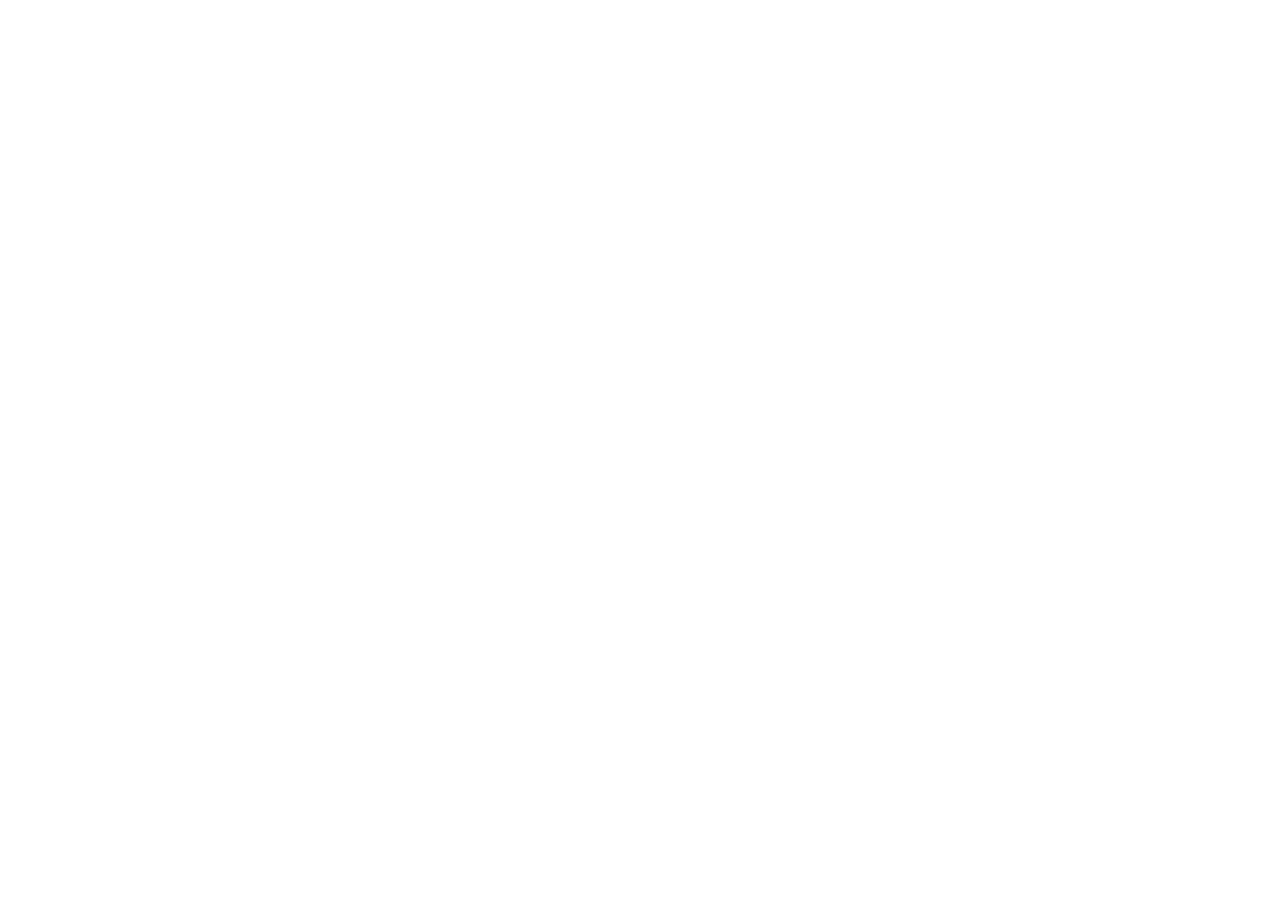
==== index.html @ 18ece186 "mmm" ====
<!DOCTYPE html>

<html lang="hu">
    <head>
        <meta name="description" content="">
        <meta name="keywords" content="">
        <meta http-equiv="Content-Type" content="text/html;charset=UTF-8">
        <title></title>
        <link rel="stylesheet" href="formazasok.css">
    </head>
    <body>
        <main>
            <header>

            </header>
            <nav>
                
            </nav>
            <article>

            </article>
            <footer>

            </footer>
        </main>
    </body>
</html>
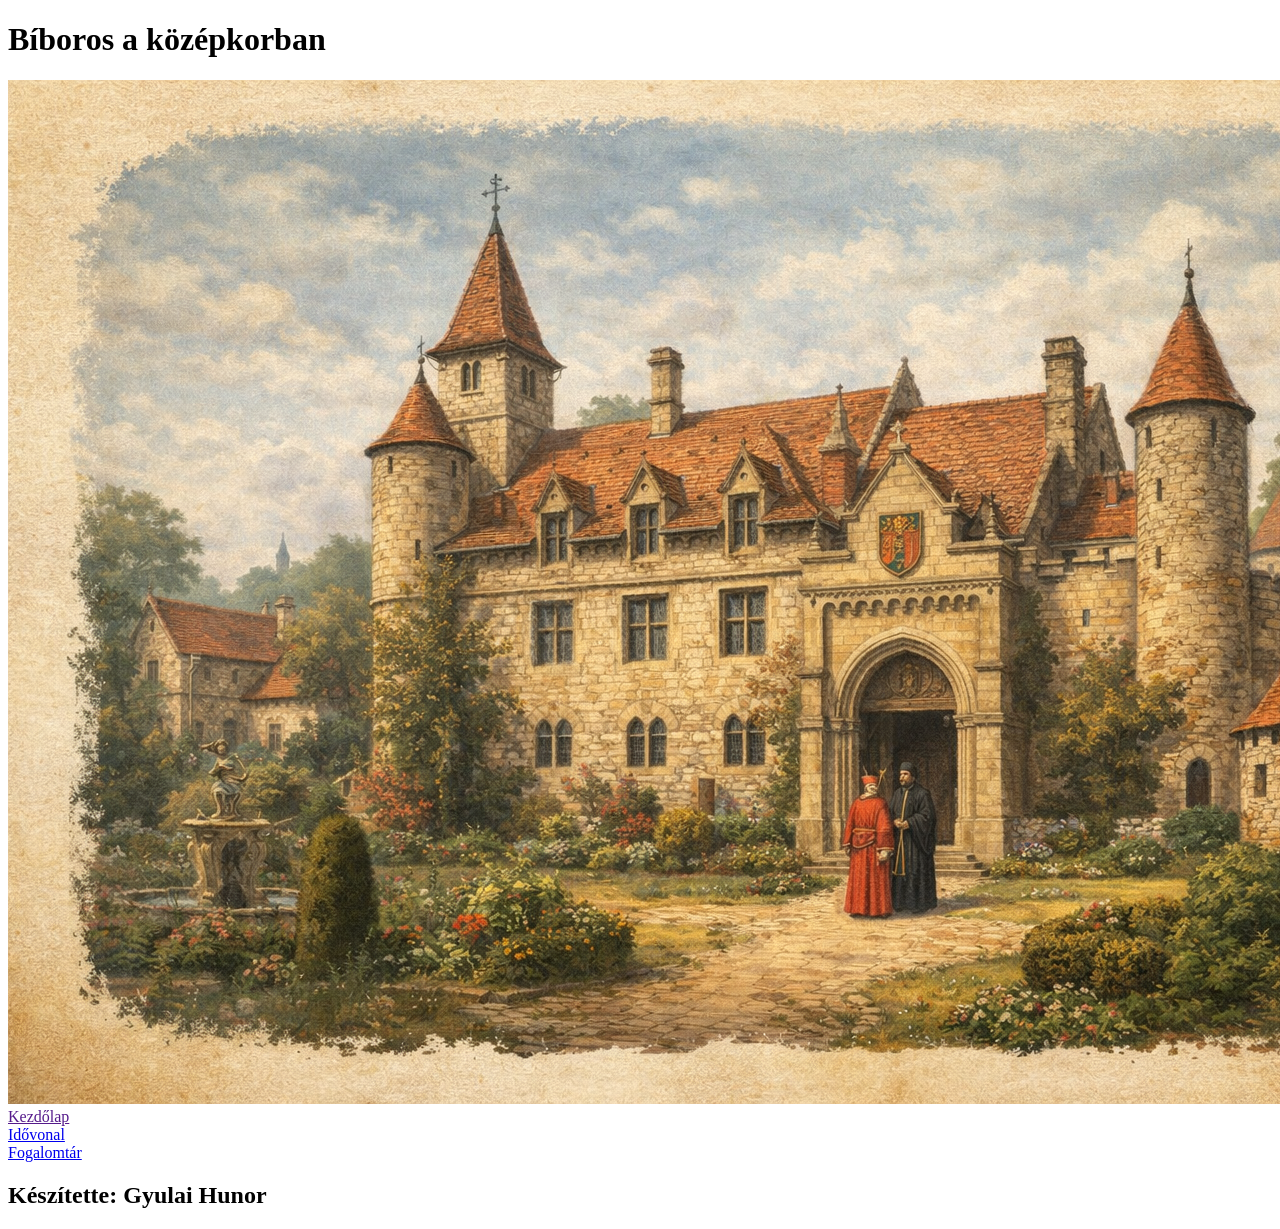
==== commit 473fbd93: "kepek/index_folytatas" ====
--- a/index.html
+++ b/index.html
@@ -5,22 +5,36 @@
         <meta name="description" content="">
         <meta name="keywords" content="">
         <meta http-equiv="Content-Type" content="text/html;charset=UTF-8">
-        <title></title>
+        <title>Gyulai Hunor</title>
         <link rel="stylesheet" href="formazasok.css">
     </head>
     <body>
         <main>
             <header>
-
+                <h1>Bíboros a középkorban</h1>
+                <img src="kepek/templom_udvar.png" alt="templom udvar">
             </header>
             <nav>
-                
+                <div>
+                    <a href="">Kezdőlap</a>
+                </div>
+                <div>
+                    <a href="HTML/idovonal.html">Idővonal</a>
+                </div>
+                <div>
+                    <a href="HTML/fogalomtar.html">Fogalomtár</a>
+                </div>
             </nav>
             <article>
+                <div>
 
+                </div>
+                <div>
+
+                </div>
             </article>
             <footer>
-
+                <h2>Készítette: Gyulai Hunor</h2>
             </footer>
         </main>
     </body>
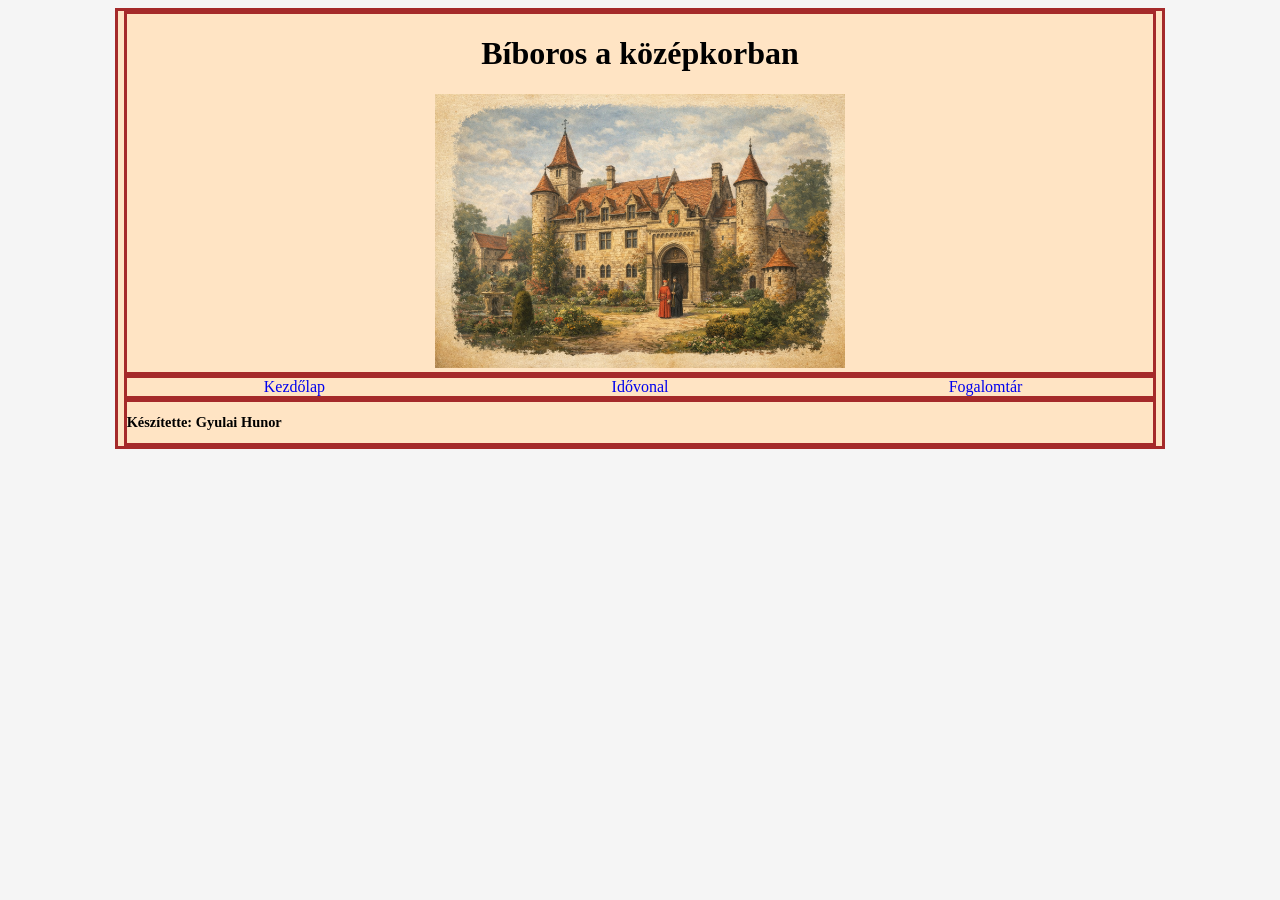
==== commit 835a5c4c: "CSS_HTML_uj_kep(haszontalan)" ====
--- a/index.html
+++ b/index.html
@@ -6,7 +6,7 @@
         <meta name="keywords" content="">
         <meta http-equiv="Content-Type" content="text/html;charset=UTF-8">
         <title>Gyulai Hunor</title>
-        <link rel="stylesheet" href="formazasok.css">
+        <link rel="stylesheet" href="CSS/formazasok.css">
     </head>
     <body>
         <main>
@@ -16,7 +16,7 @@
             </header>
             <nav>
                 <div>
-                    <a href="">Kezdőlap</a>
+                    <a href="index.html">Kezdőlap</a>
                 </div>
                 <div>
                     <a href="HTML/idovonal.html">Idővonal</a>
--- a/CSS/formazasok.css
+++ b/CSS/formazasok.css
@@ -0,0 +1,46 @@
+*{
+    box-sizing: border-box;
+}
+body{
+    background-color: whitesmoke;
+}
+main{
+    width: 83%;
+    margin: auto;
+    border: 3px solid brown;
+    background-color: bisque;
+}
+h1{
+    font-family: old english text mt, serif;
+}
+img{
+    width: 40%;
+    max-width: 1000px;
+    height: auto;
+}
+h2{
+    font-size: 90%;
+}
+header{
+    width: 99%;
+    margin: auto;
+    text-align: center;
+    border: 3px solid brown;
+}
+footer{
+    width: 99%;
+    margin: auto;
+    border: 3px solid brown;
+}
+nav{
+    text-align: center;
+    width: 99%;
+    margin: auto;
+    display: grid;
+    grid-template-columns: 1fr 1fr 1fr;
+    gap: 10px;
+    border: 3px solid brown;
+}
+a{
+    text-decoration: none;
+}
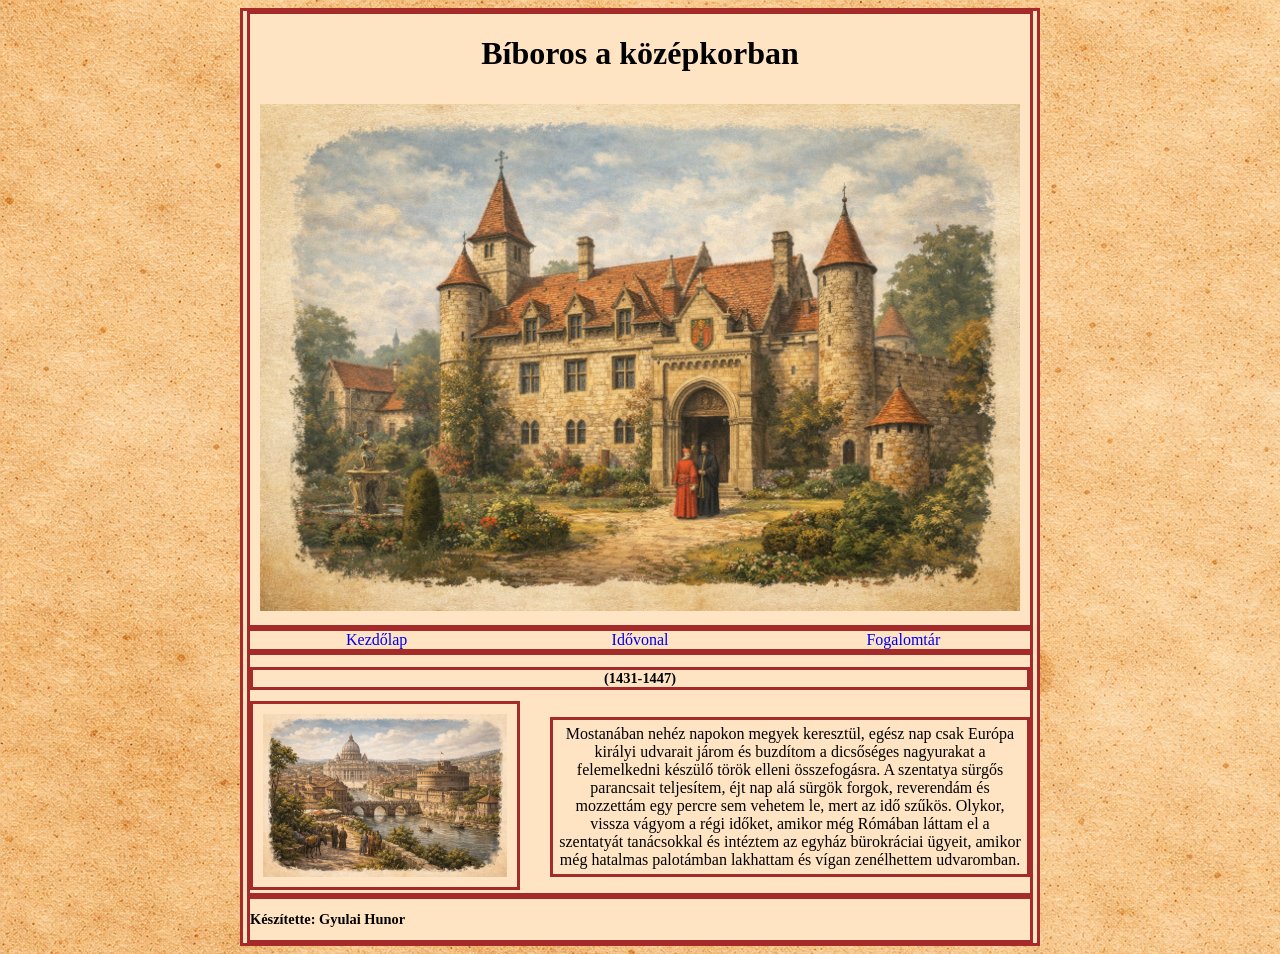
==== commit c12cc8bc: "Hunor" ====
--- a/index.html
+++ b/index.html
@@ -27,7 +27,15 @@
             </nav>
             <article>
                 <div>
-
+                    <h2 id="cimegy">
+                        (1431-1447)
+                    </h2>
+                    <div class="ezer">
+                        <img id="kepegy" src="kepek/Vatikan.png" alt="Vatikán">
+                        <p>
+                            Mostanában nehéz napokon megyek keresztül, egész nap csak Európa királyi udvarait járom és buzdítom a dicsőséges nagyurakat a felemelkedni készülő török elleni összefogásra. A szentatya sürgős parancsait teljesítem, éjt nap alá sürgök forgok, reverendám és mozzettám egy percre sem vehetem le, mert az idő szűkös. Olykor, vissza vágyom a régi időket, amikor még Rómában láttam el a szentatyát tanácsokkal és intéztem az egyház bürokráciai ügyeit, amikor még hatalmas palotámban lakhattam és vígan zenélhettem udvaromban.
+                        </p>
+                    </div>
                 </div>
                 <div>
 
--- a/CSS/formazasok.css
+++ b/CSS/formazasok.css
@@ -1,22 +1,45 @@
 *{
     box-sizing: border-box;
 }
-body{
-    background-color: whitesmoke;
+body {
+  background-image: url("../kepek/hatter.png");
 }
 main{
     width: 83%;
     margin: auto;
+    max-width: 800px;
     border: 3px solid brown;
     background-color: bisque;
+}
+article{
+    width: 99%;
+    margin: auto;
+    text-align: center;
+    border: 3px solid brown;
+}
+.ezer{
+    display: grid;
+    grid-template-columns: 300px 1fr;
 }
 h1{
     font-family: old english text mt, serif;
 }
-img{
-    width: 40%;
+#kepegy{
+    width: 90%;
     max-width: 1000px;
     height: auto;
+    border: 3px solid brown; 
+}
+#cimegy{
+    border: 3px solid brown;
+}
+p{
+    padding: 5px;
+    border: 3px solid brown;
+}
+img{
+    padding: 10px;
+    width: 100%;
 }
 h2{
     font-size: 90%;
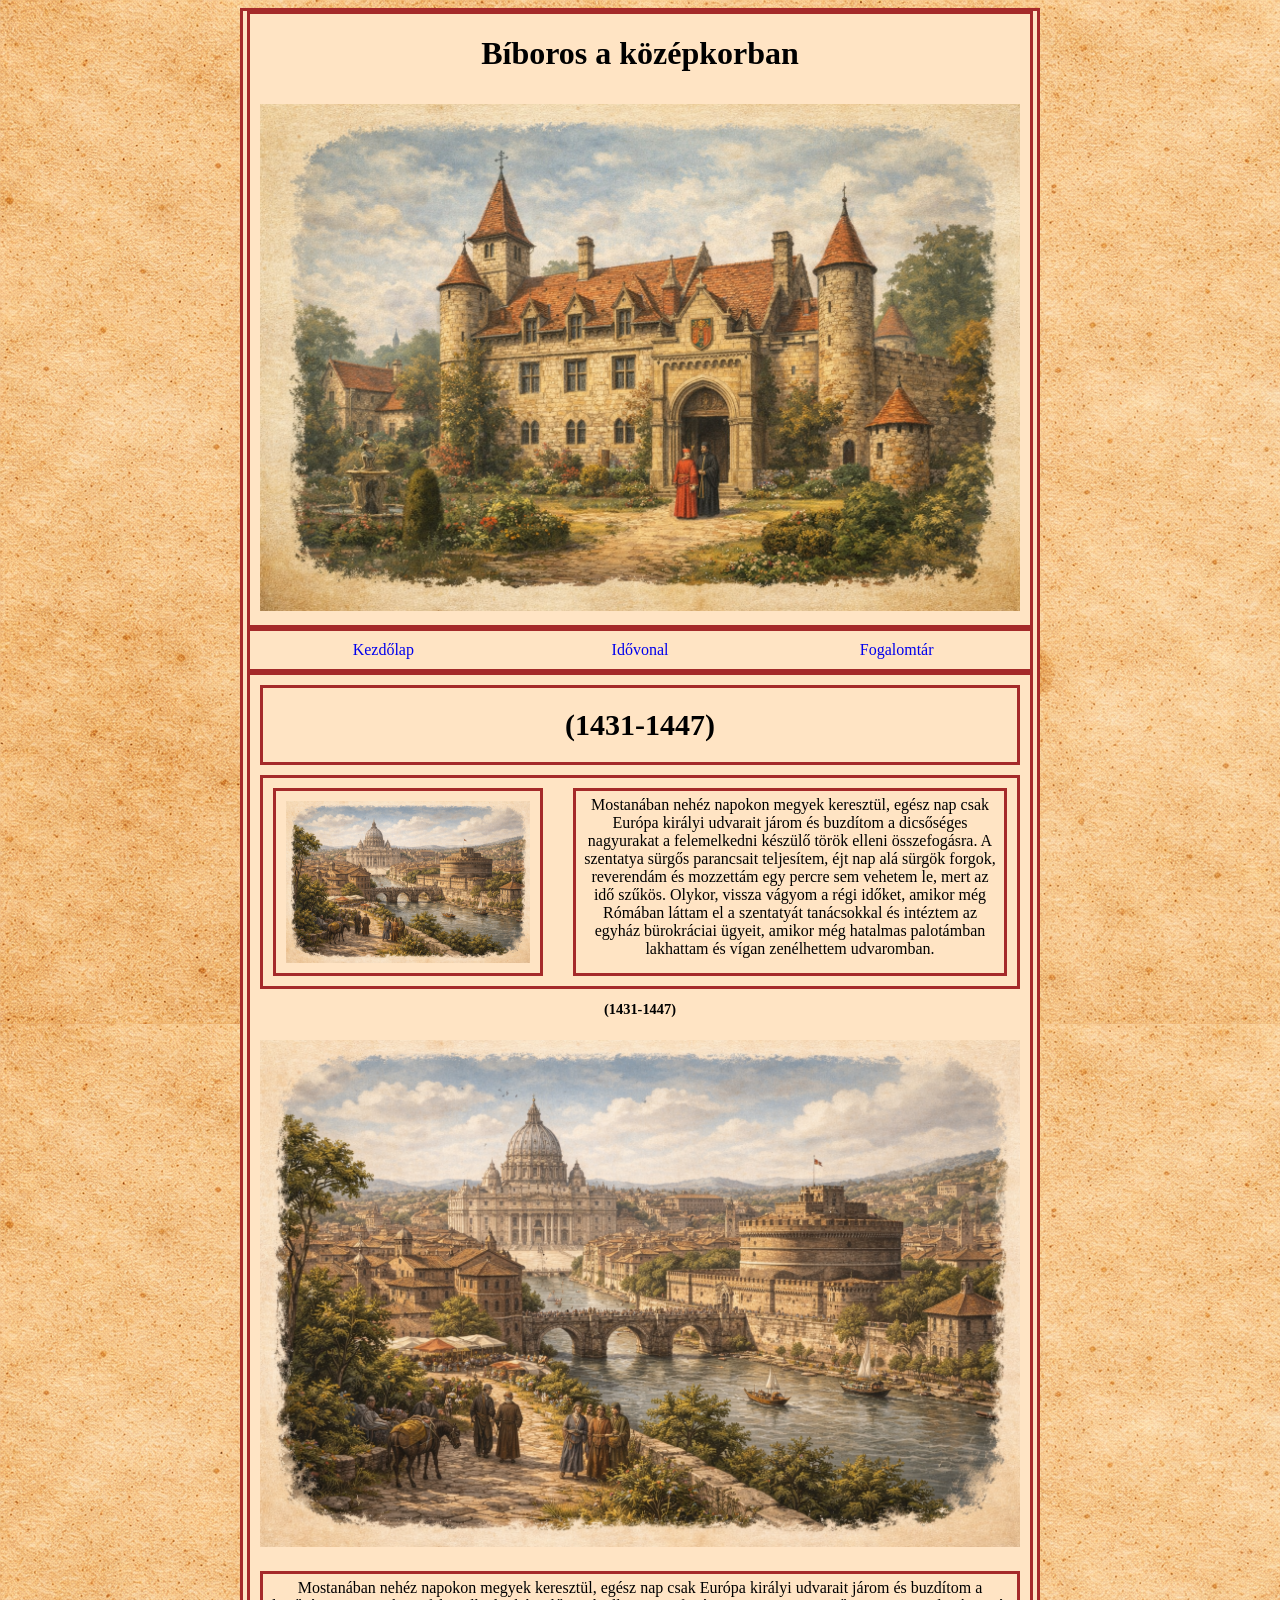
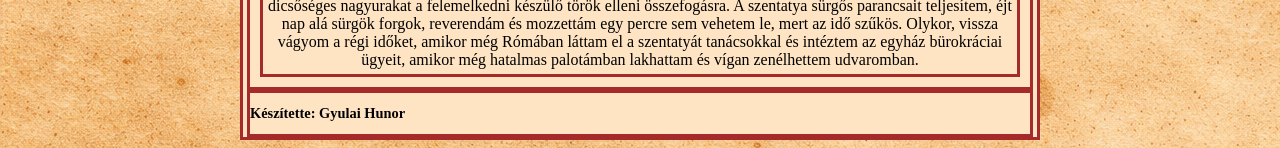
==== commit c7284748: "Merge branch 'main' of https://github.com/SzaboPatrik112/kozepkor_csoportmunka_9_2026" ====
--- a/index.html
+++ b/index.html
@@ -31,14 +31,22 @@
                         (1431-1447)
                     </h2>
                     <div class="ezer">
-                        <img id="kepegy" src="kepek/Vatikan.png" alt="Vatikán">
+                        <img id="kepegy" src="kepek/Vatikan.png" alt="Vatikan">
                         <p>
                             Mostanában nehéz napokon megyek keresztül, egész nap csak Európa királyi udvarait járom és buzdítom a dicsőséges nagyurakat a felemelkedni készülő török elleni összefogásra. A szentatya sürgős parancsait teljesítem, éjt nap alá sürgök forgok, reverendám és mozzettám egy percre sem vehetem le, mert az idő szűkös. Olykor, vissza vágyom a régi időket, amikor még Rómában láttam el a szentatyát tanácsokkal és intéztem az egyház bürokráciai ügyeit, amikor még hatalmas palotámban lakhattam és vígan zenélhettem udvaromban.
                         </p>
                     </div>
                 </div>
                 <div>
-
+                    <h2>
+                        (1431-1447)
+                    </h2>
+                    <div class="ketezer">
+                        <img src="kepek/Vatikan.png" alt="Vatikan">
+                        <p>
+                            Mostanában nehéz napokon megyek keresztül, egész nap csak Európa királyi udvarait járom és buzdítom a dicsőséges nagyurakat a felemelkedni készülő török elleni összefogásra. A szentatya sürgős parancsait teljesítem, éjt nap alá sürgök forgok, reverendám és mozzettám egy percre sem vehetem le, mert az idő szűkös. Olykor, vissza vágyom a régi időket, amikor még Rómában láttam el a szentatyát tanácsokkal és intéztem az egyház bürokráciai ügyeit, amikor még hatalmas palotámban lakhattam és vígan zenélhettem udvaromban.
+                        </p>
+                    </div>
                 </div>
             </article>
             <footer>
--- a/CSS/formazasok.css
+++ b/CSS/formazasok.css
@@ -20,6 +20,8 @@
 .ezer{
     display: grid;
     grid-template-columns: 300px 1fr;
+    border: 3px solid brown;
+    margin: 10px;
 }
 h1{
     font-family: old english text mt, serif;
@@ -29,12 +31,17 @@
     max-width: 1000px;
     height: auto;
     border: 3px solid brown; 
+    margin: 10px;
 }
 #cimegy{
+    font-size: 30px;
+    padding: 20px;
     border: 3px solid brown;
+    margin: 10px;
 }
 p{
     padding: 5px;
+    margin: 10px;
     border: 3px solid brown;
 }
 img{
@@ -56,6 +63,7 @@
     border: 3px solid brown;
 }
 nav{
+    padding: 10px;
     text-align: center;
     width: 99%;
     margin: auto;
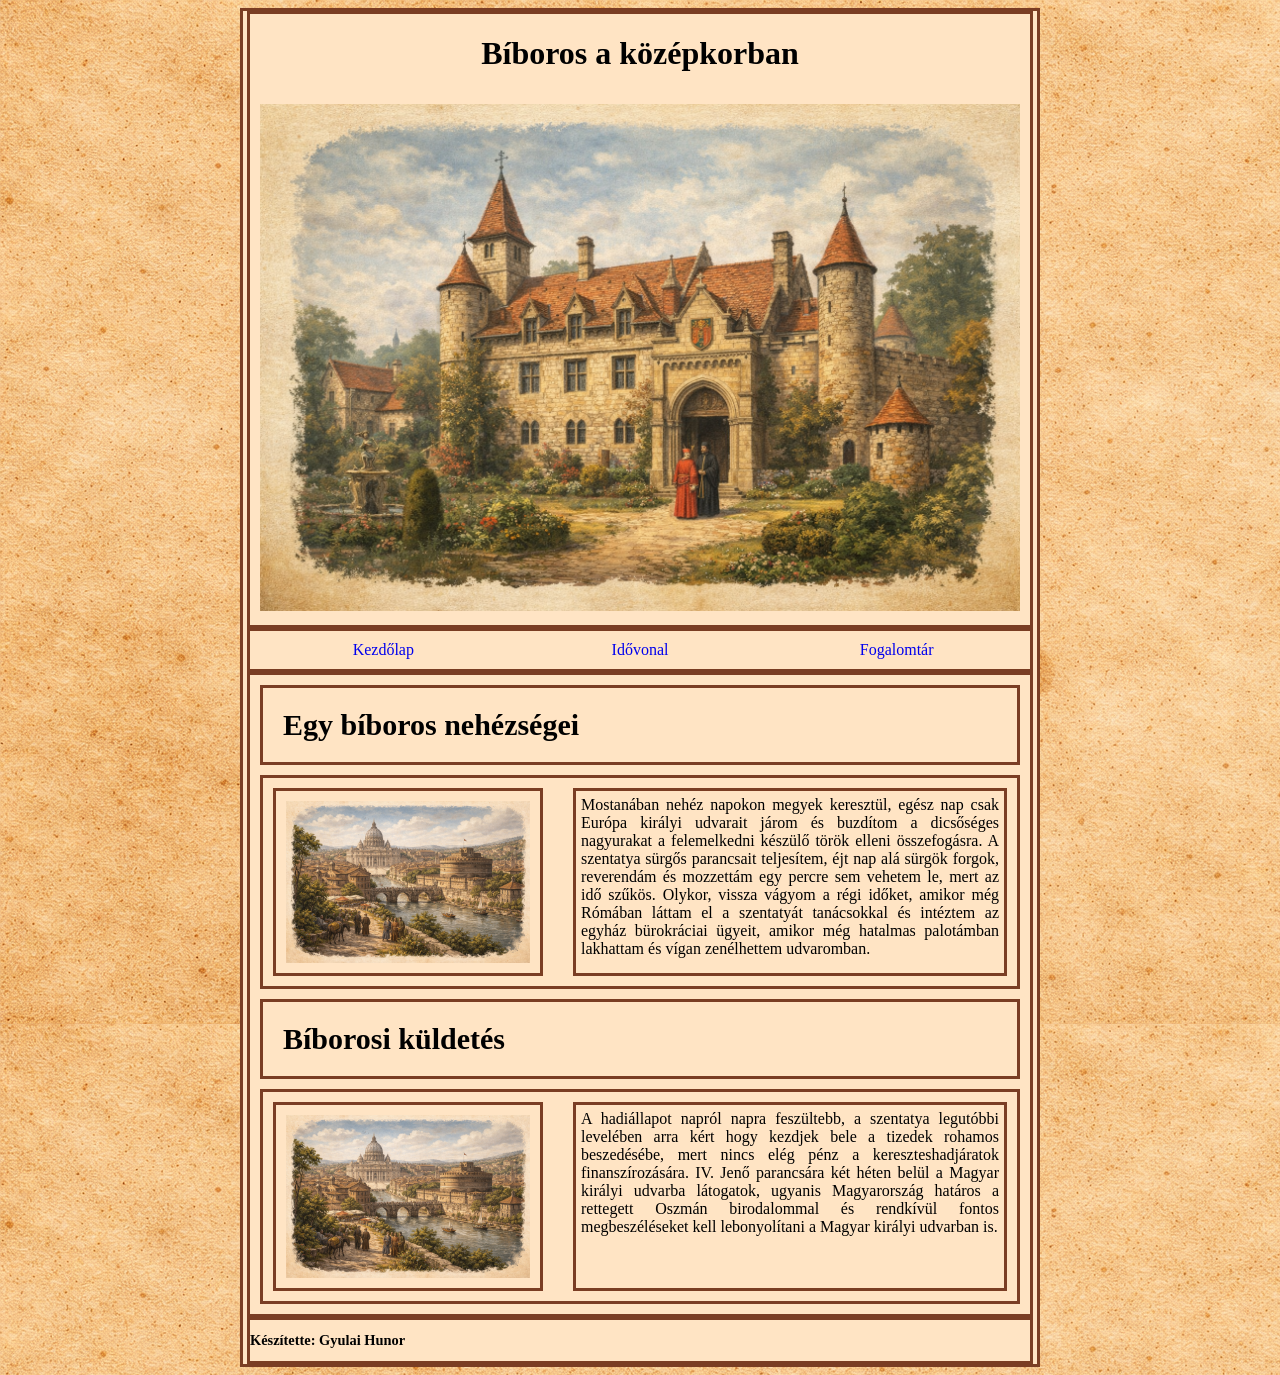
==== commit c4665a74: "index_kesz" ====
--- a/index.html
+++ b/index.html
@@ -28,7 +28,7 @@
             <article>
                 <div>
                     <h2 id="cimegy">
-                        (1431-1447)
+                        Egy bíboros nehézségei
                     </h2>
                     <div class="ezer">
                         <img id="kepegy" src="kepek/Vatikan.png" alt="Vatikan">
@@ -38,13 +38,13 @@
                     </div>
                 </div>
                 <div>
-                    <h2>
-                        (1431-1447)
+                    <h2 id="cimketto">
+                        Bíborosi küldetés
                     </h2>
                     <div class="ketezer">
-                        <img src="kepek/Vatikan.png" alt="Vatikan">
+                        <img id="kepketto" src="kepek/Vatikan.png" alt="Vatikan">
                         <p>
-                            Mostanában nehéz napokon megyek keresztül, egész nap csak Európa királyi udvarait járom és buzdítom a dicsőséges nagyurakat a felemelkedni készülő török elleni összefogásra. A szentatya sürgős parancsait teljesítem, éjt nap alá sürgök forgok, reverendám és mozzettám egy percre sem vehetem le, mert az idő szűkös. Olykor, vissza vágyom a régi időket, amikor még Rómában láttam el a szentatyát tanácsokkal és intéztem az egyház bürokráciai ügyeit, amikor még hatalmas palotámban lakhattam és vígan zenélhettem udvaromban.
+                            A hadiállapot napról napra feszültebb, a szentatya legutóbbi levelében arra kért hogy kezdjek bele a tizedek rohamos beszedésébe, mert nincs elég pénz a kereszteshadjáratok finanszírozására. IV. Jenő parancsára két héten belül a Magyar királyi udvarba látogatok, ugyanis Magyarország határos a rettegett Oszmán birodalommal és rendkívül fontos megbeszéléseket kell lebonyolítani a Magyar királyi udvarban is.
                         </p>
                     </div>
                 </div>
--- a/CSS/formazasok.css
+++ b/CSS/formazasok.css
@@ -1,5 +1,8 @@
 *{
     box-sizing: border-box;
+}
+:root{
+    --szegelySzin:rgba(121, 59, 34, 0.99);
 }
 body {
   background-image: url("../kepek/hatter.png");
@@ -8,19 +11,25 @@
     width: 83%;
     margin: auto;
     max-width: 800px;
-    border: 3px solid brown;
+    border: 3px solid var(--szegelySzin);
     background-color: bisque;
 }
 article{
     width: 99%;
     margin: auto;
-    text-align: center;
-    border: 3px solid brown;
+    text-align: justify;
+    border: 3px solid var(--szegelySzin);
 }
 .ezer{
     display: grid;
     grid-template-columns: 300px 1fr;
-    border: 3px solid brown;
+    border: 3px solid var(--szegelySzin);
+    margin: 10px;
+}
+.ketezer{
+    display: grid;
+    grid-template-columns: 300px 1fr;
+    border: 3px solid var(--szegelySzin);
     margin: 10px;
 }
 h1{
@@ -30,19 +39,32 @@
     width: 90%;
     max-width: 1000px;
     height: auto;
-    border: 3px solid brown; 
+    border: 3px solid var(--szegelySzin); 
+    margin: 10px;
+}
+#kepketto{
+    width: 90%;
+    max-width: 1000px;
+    height: auto;
+    border: 3px solid var(--szegelySzin); 
     margin: 10px;
 }
 #cimegy{
     font-size: 30px;
     padding: 20px;
-    border: 3px solid brown;
+    border: 3px solid var(--szegelySzin);
+    margin: 10px;
+}
+#cimketto{
+    font-size: 30px;
+    padding: 20px;
+    border: 3px solid var(--szegelySzin);
     margin: 10px;
 }
 p{
     padding: 5px;
     margin: 10px;
-    border: 3px solid brown;
+    border: 3px solid var(--szegelySzin);
 }
 img{
     padding: 10px;
@@ -55,12 +77,12 @@
     width: 99%;
     margin: auto;
     text-align: center;
-    border: 3px solid brown;
+    border: 3px solid var(--szegelySzin);
 }
 footer{
     width: 99%;
     margin: auto;
-    border: 3px solid brown;
+    border: 3px solid var(--szegelySzin);
 }
 nav{
     padding: 10px;
@@ -70,7 +92,7 @@
     display: grid;
     grid-template-columns: 1fr 1fr 1fr;
     gap: 10px;
-    border: 3px solid brown;
+    border: 3px solid var(--szegelySzin);
 }
 a{
     text-decoration: none;
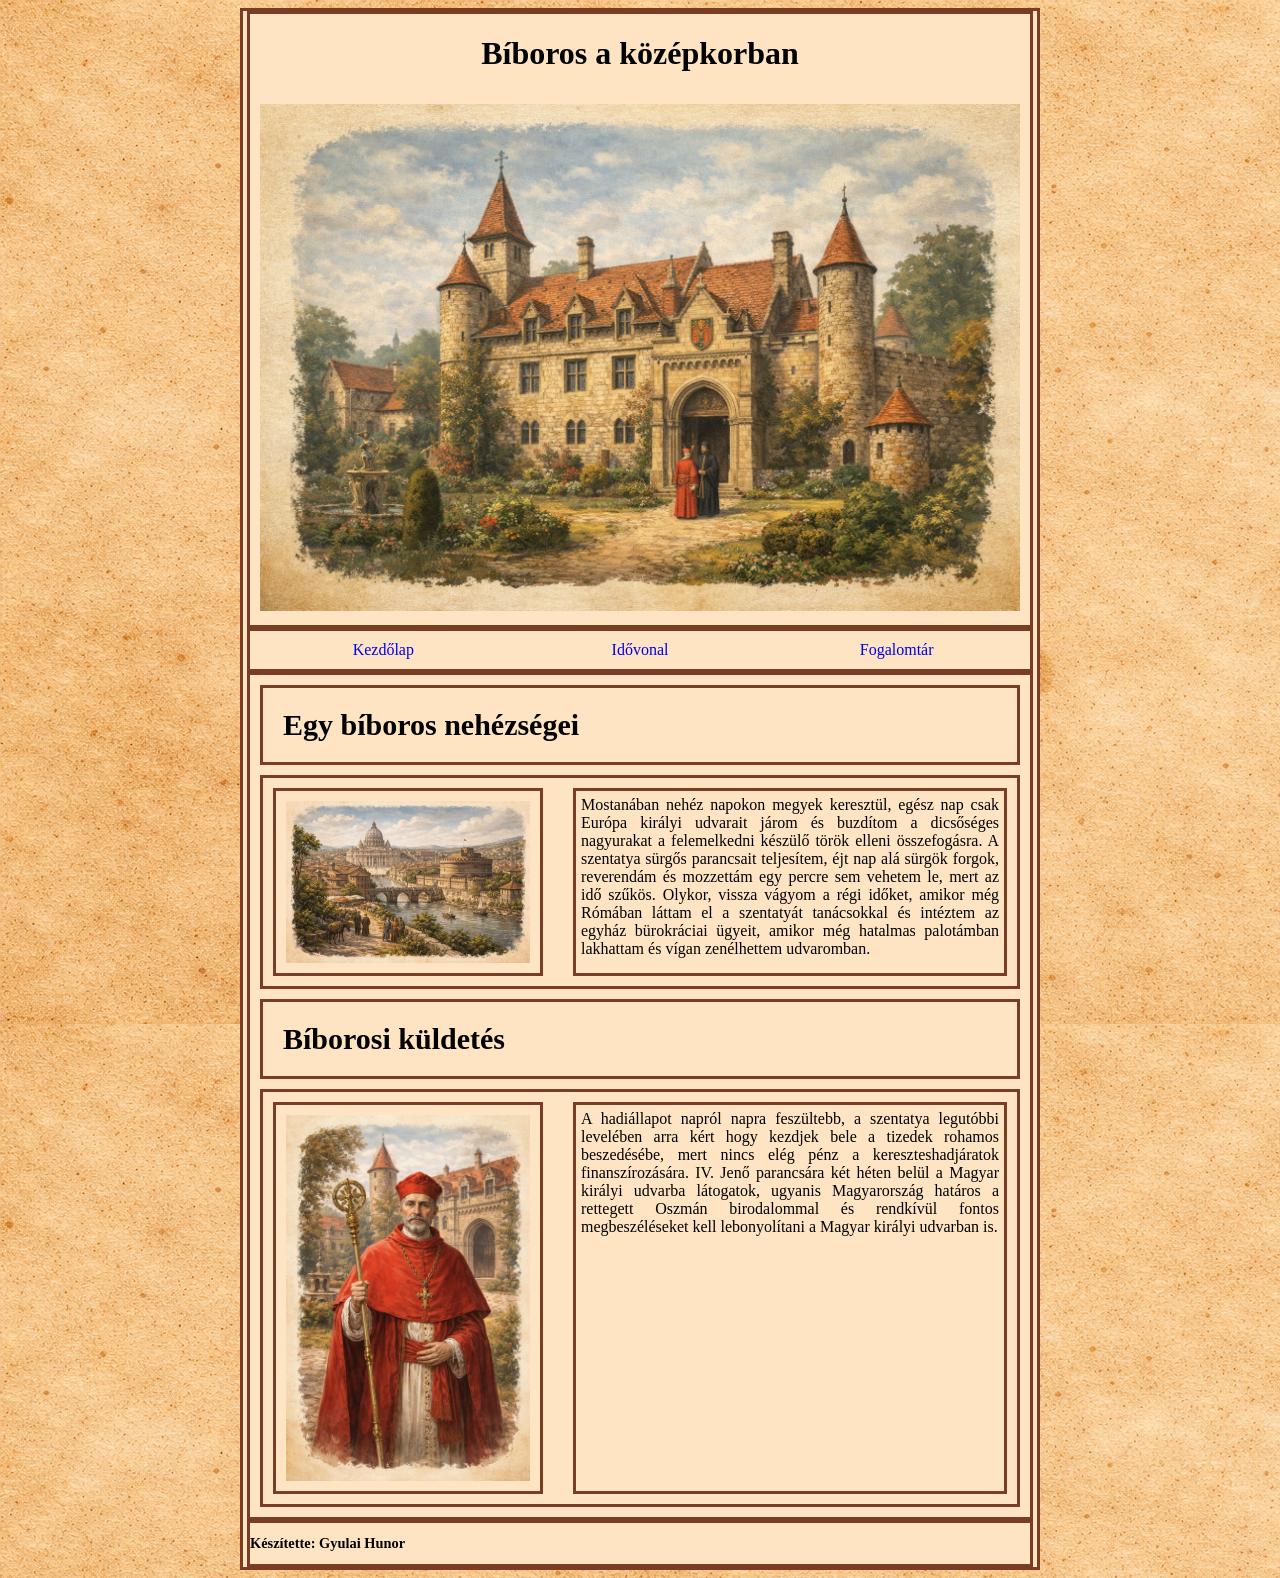
==== commit 8e17cf29: "formazasok" ====
--- a/index.html
+++ b/index.html
@@ -42,7 +42,7 @@
                         Bíborosi küldetés
                     </h2>
                     <div class="ketezer">
-                        <img id="kepketto" src="kepek/Vatikan.png" alt="Vatikan">
+                        <img id="kepketto" src="kepek/biboros.png" alt="Bíboros">
                         <p>
                             A hadiállapot napról napra feszültebb, a szentatya legutóbbi levelében arra kért hogy kezdjek bele a tizedek rohamos beszedésébe, mert nincs elég pénz a kereszteshadjáratok finanszírozására. IV. Jenő parancsára két héten belül a Magyar királyi udvarba látogatok, ugyanis Magyarország határos a rettegett Oszmán birodalommal és rendkívül fontos megbeszéléseket kell lebonyolítani a Magyar királyi udvarban is.
                         </p>
--- a/CSS/formazasok.css
+++ b/CSS/formazasok.css
@@ -96,4 +96,16 @@
 }
 a{
     text-decoration: none;
+}
+@media (max-width: 768px) {
+  .menu {
+    position: absolute;
+    top: 60px;
+    right: 0;
+    background: #111;
+    flex-direction: column;
+    width: 200px;
+    display: none;
+    padding: 10px 0;
+  }
 }
